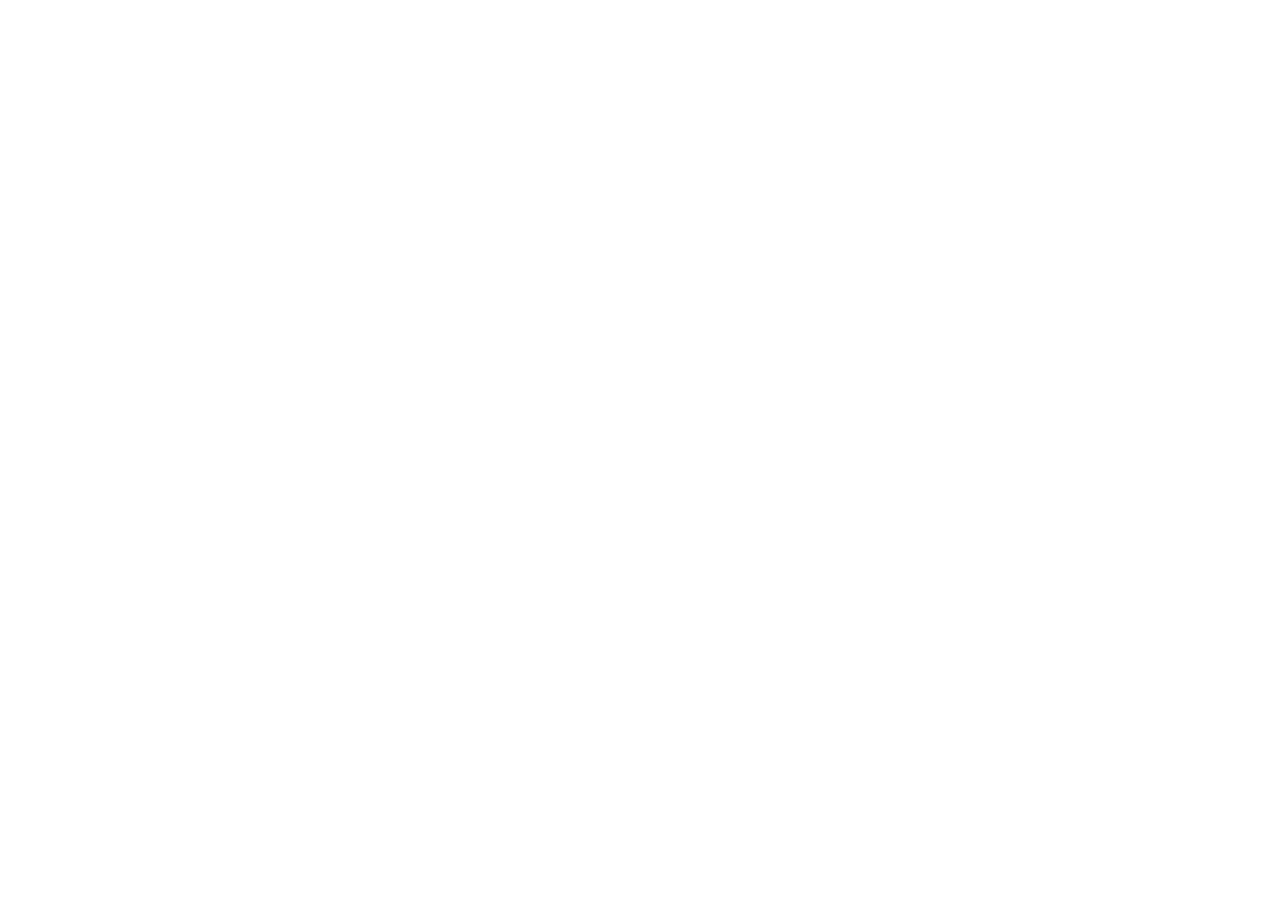
==== index.html @ e99e7012 "Initial commit via Netlify [skip ci]" ====
<!doctype html>
<html lang="en">
  <head>
    <meta charset="UTF-8" />
    <meta name="viewport" content="width=device-width, initial-scale=1.0" />
    <title>Mobile Prototype Boilerplate</title>
    <script type="module" crossorigin src="/assets/index-BTfVmgkx.js"></script>
    <link rel="stylesheet" crossorigin href="/assets/index-g8vMLizd.css">
  </head>
  <body>
    <div id="root"></div>
  </body>
</html>
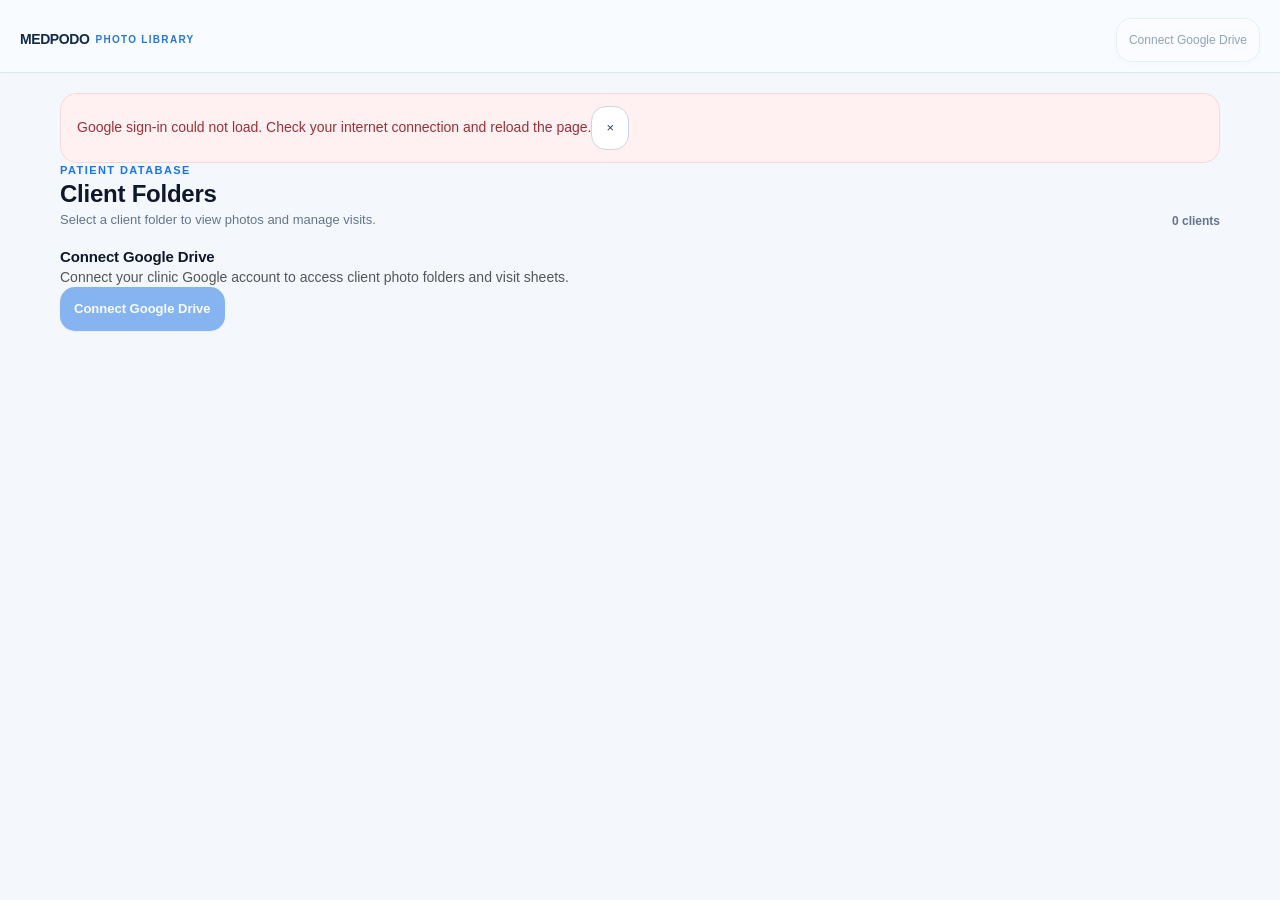
==== commit 19937dd8: "Add top navigation tabs, date range photo search with memory return, and 99% photo matcher" ====
--- a/index.html
+++ b/index.html
@@ -3,9 +3,10 @@
   <head>
     <meta charset="UTF-8" />
     <meta name="viewport" content="width=device-width, initial-scale=1.0" />
-    <title>Mobile Prototype Boilerplate</title>
+    <title>MedPodo · Client Photo Library</title>
     <script type="module" crossorigin src="/assets/index-BTfVmgkx.js"></script>
     <link rel="stylesheet" crossorigin href="/assets/index-g8vMLizd.css">
+    <link rel="stylesheet" crossorigin href="/assets/features.css">
   </head>
   <body>
     <div id="root"></div>
--- a/assets/index-g8vMLizd.css
+++ b/assets/index-g8vMLizd.css
@@ -0,0 +1 @@
+@import "https://fonts.googleapis.com/css2?family=DM+Sans:wght@400;500;600;700&family=Manrope:wght@500;600;700;800&display=swap";@font-face{font-family:Roboto;font-style:normal;font-display:swap;font-weight:500;src:url(/assets/roboto-latin-500-normal-7RbcRiD8.woff2)format("woff2"),url(/assets/roboto-latin-500-normal-DQZyH_nt.woff)format("woff")}html:has(.clinic){background:#f8fafc;height:auto;min-height:100%;overflow:visible}body:has(.clinic){background:#f8fafc;height:auto;min-height:100%;overflow:visible}#root:has(.clinic){background:#f8fafc;height:auto;min-height:100%;overflow:visible}.clinic{color:#0f172a;-webkit-font-smoothing:antialiased;-moz-osx-font-smoothing:grayscale;min-height:100dvh;font:14px/1.4 -apple-system,BlinkMacSystemFont,Segoe UI,Roboto,Helvetica Neue,Arial,sans-serif}.clinic h1,.clinic h2,.clinic h3,.clinic h4{color:#0f172a;letter-spacing:-.01em;font-family:inherit}.clinic button{color:#334155;cursor:pointer;box-sizing:border-box;background:#fff;border:1px solid #cbd5e1;border-radius:6px;justify-content:center;align-items:center;gap:6px;min-height:32px;padding:6px 14px;font-family:inherit;font-size:13px;font-weight:500;transition:all .15s;display:inline-flex}.clinic button:hover:not(:disabled){color:#0f172a;background:#f1f5f9;border-color:#94a3b8}.clinic button:active:not(:disabled){transform:translateY(1px)}.clinic button:disabled{opacity:.5;cursor:default}.clinic .mac-btn.ghost,.clinic button.ghost{color:#334155;background:#fff;border:1px solid #cbd5e1}.clinic .mac-btn.ghost:hover:not(:disabled),.clinic button.ghost:hover:not(:disabled){color:#0f172a;background:#f8fafc;border-color:#94a3b8}.clinic .primary,.clinic .mac-btn.primary{color:#fff;background:#1a73e8;border:none;font-weight:600;box-shadow:0 1px 2px #00000014}.clinic .primary:hover:not(:disabled),.clinic .mac-btn.primary:hover:not(:disabled){background:#1557b0}.clinic .danger,.clinic .mac-btn.danger{color:#dc2626;background:#fef2f2;border:1px solid #fecaca}.clinic .danger:hover:not(:disabled){color:#b91c1c;background:#fee2e2;border-color:#fca5a5}.clinic-header{z-index:100;background:#fff;border-bottom:1px solid #e2e8f0;justify-content:space-between;align-items:center;gap:16px;padding:10px 20px;display:flex;position:sticky;top:0;box-shadow:0 1px 3px #00000005}.clinic-brand{color:#0f172a;align-items:center;gap:6px;font-size:14px;font-weight:700;text-decoration:none;display:flex}.clinic-brand small{color:#1a73e8;letter-spacing:.05em;text-transform:uppercase;font-size:10px;font-weight:700}.connection{align-items:center;gap:10px;display:flex}.connected{color:#16a34a;font-size:12px;font-weight:600}.clinic main{max-width:1200px;margin:0 auto;padding:20px 20px 80px}@media (width<=640px){.clinic main{padding:14px 12px 60px}}.page-heading{justify-content:space-between;align-items:flex-end;margin-bottom:16px;display:flex}.page-heading h1{color:#0f172a;margin:0 0 4px;font-size:24px;font-weight:700}.page-heading p{color:#64748b;margin:0;font-size:13px}.page-heading .eyebrow{color:#1a73e8;letter-spacing:.06em;text-transform:uppercase;margin-bottom:2px;font-size:11px;font-weight:700}.photo-activity-page{padding:4px 0 36px}.photo-activity-page>.back-btn{margin:4px 0 20px}.photo-activity-heading{justify-content:space-between;align-items:flex-end;gap:20px;margin:12px 0 22px;display:flex}.photo-activity-heading h1{color:#10264d;letter-spacing:-.04em;margin:0 0 6px;font-size:clamp(27px,4vw,36px)}.photo-activity-heading p:not(.eyebrow){color:#64748b;margin:0}.photo-activity-heading .eyebrow{margin:0 0 7px}.activity-total{color:#315987;background:#ffffffa8;border:1px solid #dce7f5;border-radius:999px;flex:none;padding:9px 13px;font-size:13px;font-weight:700}.activity-date-filter{background:#ffffffc9;border:1px solid #dce6f3;border-radius:18px;align-items:flex-end;gap:12px;margin-bottom:24px;padding:16px;display:flex;box-shadow:0 8px 28px #173b6810}.activity-date-filter label{color:#5c6e89;gap:6px;font-size:12px;font-weight:700;display:grid}.activity-date-filter input{color:#1e2f4b;min-width:180px;min-height:44px;font:inherit;background:#fff;border:1px solid #d1dceb;border-radius:11px;padding:0 12px;font-size:15px}.activity-date-filter button{min-height:44px}.activity-day{margin:22px 0 28px}.activity-day h2{color:#304565;align-items:center;gap:10px;margin:0 0 12px;font-size:16px;display:flex}.activity-day h2 small{color:#42638d;background:#e8f0fb;border-radius:999px;place-items:center;min-width:24px;height:24px;font-size:11px;display:grid}.activity-grid{grid-template-columns:repeat(auto-fill,minmax(180px,1fr));gap:14px;display:grid}.activity-photo{text-align:left;color:#243652;cursor:pointer;background:#fff;border:1px solid #dce6f3;border-radius:16px;padding:0;transition:transform .18s,box-shadow .18s;overflow:hidden;box-shadow:0 5px 20px #1839630a}.activity-photo:hover{transform:translateY(-2px);box-shadow:0 10px 26px #18396318}.activity-photo .drive-image{aspect-ratio:4/3;background:#eaf0f8;width:100%;display:block}.activity-photo .drive-image img{object-fit:cover;width:100%;height:100%}.activity-photo-info{gap:3px;padding:10px 12px 12px;display:grid}.activity-photo-info strong{text-overflow:ellipsis;white-space:nowrap;font-size:13px;overflow:hidden}.activity-photo-info span,.activity-photo-info small{text-overflow:ellipsis;white-space:nowrap;color:#647791;font-size:12px;overflow:hidden}.activity-empty{color:#667994;background:#ffffff72;border:1px dashed #cfdbeb;border-radius:16px;justify-content:center;align-items:center;gap:10px;min-height:120px;display:flex}@media (width<=640px){.photo-activity-heading{align-items:flex-start}.activity-total{padding:7px 10px;font-size:12px}.activity-date-filter{grid-template-columns:1fr 1fr;gap:10px;padding:12px;display:grid}.activity-date-filter label{min-width:0}.activity-date-filter input{width:100%;min-width:0;padding:0 8px;font-size:14px}.activity-date-filter button{grid-column:1/-1;width:100%}.activity-grid{grid-template-columns:repeat(2,minmax(0,1fr));gap:9px}.activity-photo{border-radius:13px}.activity-photo-info{padding:8px 9px 10px}}.count{color:#64748b;font-size:12px;font-weight:600}.mac-sidebar-list{background:#fff;border:1px solid #e2e8f0;border-radius:10px;padding:14px;box-shadow:0 1px 3px #00000008}.search-box-wrapper{margin-bottom:10px;position:relative}.search-box-wrapper .search-icon{color:#94a3b8;pointer-events:none;font-size:13px;position:absolute;top:50%;left:10px;transform:translateY(-50%)}.search-box-wrapper input{box-sizing:border-box;width:100%;color:#0f172a!important;background:#fff!important;border:1px solid #cbd5e1!important;border-radius:6px!important;margin:0!important;padding:8px 12px 8px 32px!important;font-size:13px!important}.search-box-wrapper input:focus{outline:none;box-shadow:0 0 0 3px #1a73e81f;border-color:#1a73e8!important}.result-count{color:#64748b;margin:0 0 6px 2px;font-size:11px;font-weight:600}.mac-rows-container{flex-direction:column;display:flex}.mac-list-row{color:#0f172a;text-align:left;background:0 0;border:none;border-bottom:1px solid #f1f5f9;border-radius:4px;align-items:center;gap:10px;width:100%;min-height:36px;padding:8px 10px;font-size:13px;display:flex}.mac-list-row:last-child{border-bottom:none}.mac-list-row:hover:not(:disabled){background:#f0f7ff}.mac-folder-icon{color:#1a73e8;flex-shrink:0}.client-name{flex:1;font-weight:600}.mac-chevron{color:#94a3b8;font-size:14px}.back-nav-bar{flex-wrap:wrap;justify-content:space-between;align-items:center;gap:12px;margin-bottom:14px;display:flex}.back-btn{color:#1e293b;cursor:pointer;background:#f1f5f9;border:1px solid #cbd5e1;border-radius:12px;align-items:center;gap:6px;padding:8px 14px;font-size:13px;font-weight:600;transition:all .15s;display:inline-flex}.back-btn:hover:not(:disabled){color:#0f172a;background:#e2e8f0;border-color:#94a3b8}.back-btn .back-icon{flex-shrink:0;width:16px;height:16px}.breadcrumbs{color:#64748b;flex-wrap:wrap;align-items:center;gap:4px;font-size:13px;display:flex}.breadcrumbs button{color:#1a73e8;cursor:pointer;background:0 0;border:none;min-height:auto;padding:2px 4px;font-weight:600}.breadcrumbs button:hover{text-decoration:underline}.client-info-header{flex-direction:column;align-items:flex-start;margin-bottom:12px;display:flex}.client-info-header .eyebrow{color:#1a73e8;letter-spacing:.06em;text-transform:uppercase;margin:0 0 4px;font-size:11px;font-weight:700}.client-title{color:#0f172a;word-break:break-word;margin:0 0 4px;font-size:24px;font-weight:700;line-height:1.25}.photo-count-subtitle{color:#64748b;margin:0;font-size:13px;font-weight:400}.action-toolbar{flex-wrap:wrap;align-items:center;gap:8px;margin-bottom:16px;display:flex}.mac-subnav{align-items:center;gap:10px;margin-bottom:20px;display:flex}.visits-trigger-btn{color:#1a73e8!important;background:#e8f0fe!important;border:1px solid #c2e7ff!important;font-weight:600!important}.visits-trigger-btn:hover:not(:disabled){background:#d2e3fc!important}.drive-link{color:#1a73e8;font-size:13px;font-weight:600;text-decoration:none}.drive-link:hover{text-decoration:underline}.mac-folder-pills{flex-wrap:wrap;gap:6px;margin-bottom:16px;display:flex}.mac-folder-chip{color:#334155;background:#fff;border:1px solid #cbd5e1;border-radius:16px;min-height:28px;padding:4px 12px;font-size:12px}.mac-folder-chip:hover:not(:disabled){color:#0f172a;background:#f1f5f9;border-color:#94a3b8}.mac-gallery-bar{border-bottom:1px solid #e2e8f0;justify-content:space-between;align-items:center;margin-top:16px;margin-bottom:14px;padding:10px 0;display:flex}.mac-gallery-bar h2{color:#0f172a;margin:0;font-size:16px;font-weight:700}.mac-gallery-bar small{color:#64748b;margin-left:6px;font-size:12px;font-weight:400}.mac-photo-actions{align-items:center!important;gap:8px!important;margin:0!important;display:flex!important;position:static!important}.mac-timeline-section h3{color:#475569;margin:16px 0 8px;font-size:13px;font-weight:700}.mac-apple-photos-grid{grid-template-columns:repeat(auto-fill,minmax(130px,1fr));gap:8px;display:grid}.mac-photo-card{aspect-ratio:1;background:#f1f5f9;border:1px solid #e2e8f0;border-radius:6px;padding:0;transition:transform .15s,box-shadow .15s;position:relative;overflow:hidden}.mac-photo-card:hover{transform:translateY(-2px);box-shadow:0 4px 10px #00000014}.mac-photo-card.selected{outline-offset:1px;outline:3px solid #1a73e8}.mac-floating-bar{z-index:200;color:#fff;background:#0f172a;border-radius:8px;align-items:center;gap:10px;padding:8px 16px;font-size:13px;display:flex;position:fixed;bottom:20px;left:50%;transform:translate(-50%);box-shadow:0 10px 25px #00000040}.mac-floating-bar select{color:#fff;background:#334155;border:none;border-radius:4px;padding:4px 10px;font-size:12px}.empty{text-align:center;color:#64748b;background:#fff;border:1px dashed #cbd5e1;border-radius:8px;padding:30px 16px}.empty h3{margin:0 0 4px;font-size:15px}.empty p{margin:0;font-size:13px}@media (width<=640px){.mac-apple-photos-grid{grid-template-columns:repeat(3,1fr);gap:6px}.mac-photo-card{touch-action:manipulation;-webkit-tap-highlight-color:transparent}.mac-floating-bar{box-sizing:border-box;justify-content:space-between;width:92%;bottom:16px}}.client-info-header{margin-bottom:16px}.client-header-top{justify-content:space-between;align-items:flex-start;gap:16px;width:100%;display:flex}.refresh-icon-btn{color:#334155;cursor:pointer;background:#fff;border:1px solid #cbd5e1;border-radius:12px;flex-shrink:0;align-items:center;gap:6px;padding:8px 14px;font-size:13px;font-weight:500;transition:all .15s;display:inline-flex}.refresh-icon-btn:hover:not(:disabled){color:#0f172a;background:#f1f5f9;border-color:#94a3b8}.client-card-hero{cursor:pointer;text-align:left;color:#0f172a;background:#fff;border:1px solid #cbd5e1;border-radius:16px;justify-content:space-between;align-items:center;width:100%;margin-bottom:20px;padding:16px 20px;transition:all .2s;display:flex;box-shadow:0 1px 3px #0000000a}.client-card-hero:hover:not(:disabled){background:#f8fafc;border-color:#94a3b8;transform:translateY(-1px);box-shadow:0 4px 10px #0000000f}.client-card-hero .card-left{align-items:center;gap:14px;display:flex}.client-card-hero .card-icon{color:#1d4ed8;background:#eff6ff;border-radius:12px;flex-shrink:0;justify-content:center;align-items:center;width:44px;height:44px;font-size:22px;display:flex}.client-card-hero .card-info strong{color:#0f172a;font-size:16px;font-weight:600;display:block}.client-card-hero .card-info span{color:#64748b;margin-top:2px;font-size:13px;display:block}.client-card-hero .card-chevron{color:#94a3b8;font-size:22px;font-weight:400}.folders-section-title{letter-spacing:.05em;color:#64748b;text-transform:uppercase;margin:0 0 10px 2px;font-size:12px;font-weight:700}.folders-grid{grid-template-columns:repeat(auto-fit,minmax(180px,1fr));gap:14px;margin-bottom:20px;display:grid}.folder-card{cursor:pointer;text-align:left;color:#0f172a;background:#fff;border:1px solid #cbd5e1;border-radius:14px;justify-content:space-between;align-items:center;min-height:56px;padding:16px 18px;transition:all .2s;display:flex;box-shadow:0 1px 3px #00000008}.folder-card:hover:not(:disabled){background:#f8fafc;border-color:#94a3b8;transform:translateY(-1px);box-shadow:0 4px 8px #0000000d}.folder-card .folder-card-content{align-items:center;gap:12px;display:flex}.folder-card .folder-icon{font-size:22px;line-height:1}.folder-card strong{color:#0f172a;font-size:15px;font-weight:600}.folder-card .chip-arrow{color:#94a3b8;font-size:20px}.folder-card-add{background:#f8fafc;border-style:dashed}.folder-card-add:hover:not(:disabled){background:#f1f5f9;border-color:#2563eb}.drive-link-wrapper{text-align:left;margin:14px 0 20px 2px}.drive-link-secondary{color:#64748b;background:#f8fafc;border:1px solid #e2e8f0;border-radius:8px;align-items:center;gap:6px;padding:6px 12px;font-size:13px;font-weight:500;text-decoration:none;transition:all .15s;display:inline-flex}.drive-link-secondary:hover{color:#1e293b;background:#e2e8f0}.subfolder-toolbar{align-items:center;gap:10px;margin-bottom:20px;display:flex}.mac-btn.secondary-blue{color:#1d4ed8;background:#eff6ff;border:1px solid #bfdbfe}.mac-btn.secondary-blue:hover:not(:disabled){background:#dbeafe;border-color:#93c5fd}.offline-badge{color:#92400e;background:#fef3c7;border:1px solid #fde68a;border-radius:12px;align-items:center;gap:6px;padding:4px 10px;font-size:12px;font-weight:600;display:inline-flex}.offline-banner{color:#78350f;background:#fffbeb;border:1px solid #fcd34d;border-radius:10px;margin-bottom:10px;padding:10px 14px;font-size:13px}.offline-banner strong{color:#92400e;margin-bottom:2px;font-size:14px;display:block}.offline-banner p{margin:0;line-height:1.4}.clinic button,.clinic-viewer button,.clinic-dialog button,.compare-modal button{touch-action:manipulation;-webkit-tap-highlight-color:transparent}.clinic .photo{min-width:0;padding:0;display:block}.clinic .photo img,.clinic .photo .photo-error,.clinic .photo .photo-placeholder{object-fit:cover;width:100%;height:100%;display:block}.clinic .check{color:#fff;background:#1675e8;border:2px solid #fff;border-radius:50%;place-items:center;width:26px;height:26px;display:grid;position:absolute;top:8px;right:8px}.photo-error,.photo-placeholder{text-align:center;color:#53647b;background:#e9eef5;place-content:center;font:13px/1.4 system-ui;display:grid}.clinic-viewer{z-index:1000;color:#fff;height:100dvh;padding-top:env(safe-area-inset-top);background:#080e18;flex-direction:column;font:16px/1.4 system-ui;display:flex;position:fixed;inset:0}.clinic-viewer *,.dialog-shade *{box-sizing:border-box}.clinic-viewer header,.clinic-viewer footer{background:#142031;flex-shrink:0;justify-content:space-between;align-items:center;gap:10px;padding:12px 16px;display:flex}.clinic-viewer footer{padding-bottom:max(12px,env(safe-area-inset-bottom))}.clinic-viewer button{color:#fff;cursor:pointer;background:#25354a;border:1px solid #40516a;border-radius:12px;min-width:44px;min-height:44px;padding:10px 14px;font:600 16px system-ui}.clinic-viewer button:disabled{opacity:.4}.viewer-image{touch-action:pan-y pinch-zoom;flex:1;justify-content:center;align-items:center;min-height:0;display:flex;overflow:auto}.viewer-image img{object-fit:contain;width:100%;height:100%;display:block}.viewer-image.zoom{display:block}.viewer-image.zoom img{width:200%;max-width:none;height:200%}.clinic-viewer .viewer-prev,.clinic-viewer .viewer-next{background:#142031bb;padding:0;font-size:28px;position:absolute;top:45%}.viewer-prev{left:8px}.viewer-next{right:8px}.clinic-viewer footer>div{flex:1;min-width:0}.clinic-viewer footer strong{text-overflow:ellipsis;white-space:nowrap;display:block;overflow:hidden}.clinic-viewer footer small{color:#b2c1d5;font-size:12px;display:block}.dialog-shade{z-index:2000;height:100dvh;padding:max(16px,env(safe-area-inset-top)) 16px max(16px,env(safe-area-inset-bottom));background:#071326aa;justify-content:center;align-items:center;font:16px/1.5 system-ui;display:flex;position:fixed;inset:0;overflow:auto}.clinic-dialog{overscroll-behavior:contain;color:#172f51;background:#fff;border-radius:20px;width:min(440px,100%);max-height:100%;padding:26px;position:relative;overflow:auto;box-shadow:0 20px 70px #0004}.clinic-dialog h2{margin:0 40px 18px 0;font:650 22px/1.25 system-ui}.clinic-dialog p{margin:12px 0 22px}.clinic-dialog button{cursor:pointer;color:#1555a0;touch-action:manipulation;background:#edf3fc;border:1px solid #cbd5e1;border-radius:10px;min-height:44px;padding:10px 16px;font:600 16px system-ui}.clinic-dialog .close-dialog{min-width:44px;padding:8px;position:absolute;top:12px;right:12px}.clinic-dialog .danger,.clinic-viewer .danger{color:#b52c3b;background:#fff0f0;border:1px solid #f2c7cd}.clinic-dialog input{border:1px solid #cbd5e1;border-radius:10px;width:100%;margin:8px 0 20px;padding:12px;font:16px system-ui}@media (width<=700px){.clinic button,.clinic .breadcrumbs button{min-height:44px}.clinic input,.clinic select,.search-box-wrapper input{font-size:16px!important}.clinic-header,.connection,.mac-gallery-bar,.mac-photo-actions{flex-wrap:wrap}.client-name{overflow-wrap:anywhere;min-width:0}.clinic main{padding-bottom:220px}.mac-floating-bar{max-width:calc(100% - 24px);bottom:max(12px,env(safe-area-inset-bottom));flex-wrap:wrap}.mac-floating-bar strong{width:100%}.mac-floating-bar select{flex:1;min-width:0;max-width:100%;min-height:44px}.clinic-viewer footer{flex-wrap:wrap}.clinic-viewer footer>div{flex-basis:100%}.clinic-viewer footer button{flex:1}.dialog-shade{align-items:flex-end}.clinic-dialog{padding-bottom:max(24px,env(safe-area-inset-bottom))}}@media (hover:none){.clinic .mac-photo-card:hover{box-shadow:none;transform:none}}@media (prefers-reduced-motion:reduce){.clinic button,.mac-photo-card{transition:none}}.drive-image{width:100%;height:100%;display:block;overflow:hidden}.drive-image>img{object-fit:contain;width:100%;height:100%;display:block}.capture-camera{z-index:2100;color:#fff;background:#080e18;flex-direction:column;height:100dvh;font:16px/1.4 system-ui;display:flex;position:fixed;inset:0}.capture-camera header,.capture-camera footer{padding:16px max(16px,env(safe-area-inset-right)) max(16px,env(safe-area-inset-bottom));text-align:center;flex-shrink:0}.capture-camera header{padding-top:max(16px,env(safe-area-inset-top));align-items:center;gap:16px;display:flex}.capture-camera header div{text-align:left;min-width:0}.capture-camera strong{text-overflow:ellipsis;white-space:nowrap;display:block;overflow:hidden}.capture-camera small{color:#c5d1e0;display:block}.capture-camera button{touch-action:manipulation;cursor:pointer;border:0;border-radius:12px;min-height:44px;padding:10px 16px;font:600 16px system-ui}.capture-camera button:disabled{opacity:.45}.capture-preview{flex:1;min-height:0;position:relative}.capture-preview video{object-fit:contain;width:100%;height:100%}.capture-preview p{background:#142031;padding:20px;position:absolute;inset:20px}.capture-camera .shutter{color:#fff;background:#1675e8;border:5px solid #fff;border-radius:50%;width:76px;height:76px;margin:8px auto;padding:0;font-size:40px;display:block}.upload-status{background:#edf5ff;border:1px solid #bdd4f3;border-radius:12px;margin-bottom:16px;padding:12px 16px}.upload-status p{margin:4px 0}.upload-status [role=alert]{overflow-wrap:anywhere;border-top:1px solid #bdd4f3;margin-top:10px;padding-top:10px}@media (height<=450px){.capture-camera{flex-direction:row}.capture-camera header{z-index:1;max-width:60%;position:absolute;top:0;left:0}.capture-camera footer{width:220px;overflow:auto}}.capture-camera p{color:#e7efff}.focus-reticle{pointer-events:none;z-index:10;border:2px solid #ffe600;border-radius:6px;justify-content:flex-end;align-items:center;width:64px;height:64px;animation:.25s cubic-bezier(.175,.885,.32,1.275) forwards apple-focus-pulse;display:flex;position:absolute;transform:translate(-50%,-50%)scale(1.2);box-shadow:0 0 12px #ffe60080}.focus-sun-icon{color:#ffe600;margin-right:-24px;font-size:16px;animation:.3s ease-out sun-fade-in}@keyframes apple-focus-pulse{0%{opacity:.6;transform:translate(-50%,-50%)scale(1.4)}to{opacity:1;transform:translate(-50%,-50%)scale(1)}}@keyframes sun-fade-in{0%{opacity:0;transform:scale(.5)}to{opacity:1;transform:scale(1)}}.shutter-flash{z-index:20;opacity:.85;pointer-events:none;background:#fff;animation:.15s ease-out forwards flash-fade;position:absolute;inset:0}@keyframes flash-fade{0%{opacity:.85}to{opacity:0}}.zoom-controls{justify-content:center;gap:10px;margin-bottom:8px;display:flex}.zoom-controls button{color:#fff;cursor:pointer;background:#142031b3;border:1px solid #fff3;border-radius:50%;min-width:38px;height:38px;padding:0 10px;font:600 13px system-ui}.zoom-controls button.active{background:#1675e8;border-color:#539bf5}.torch-btn{color:#fff;background:#ffffff26;border:1px solid #ffffff4d;margin-left:auto}.torch-btn.active{color:#080e18;background:#ffe600;border-color:#ffe600}.camera-error-overlay{text-align:center;z-index:15;background:#142031ef;border-radius:16px;flex-direction:column;justify-content:center;align-items:center;gap:16px;padding:24px;display:flex;position:absolute;inset:20px}.camera-fallback-btn{color:#fff!important;background:#1675e8!important}.visits-shade{z-index:1200;-webkit-backdrop-filter:blur(8px);color:#0f172a;background:#0f172a66;justify-content:flex-end;font:14px/1.5 -apple-system,BlinkMacSystemFont,SF Pro Text,Helvetica Neue,Arial,sans-serif;display:flex;position:fixed;inset:0}.visits-panel{color:#0f172a;background:#f8fafc;border-left:1px solid #e2e8f0;outline:none;flex-direction:column;width:min(640px,95vw);height:100dvh;animation:.22s cubic-bezier(.16,1,.3,1) mac-inspector-slide;display:flex;overflow:hidden;box-shadow:-10px 0 40px #00000026}@keyframes mac-inspector-slide{0%{opacity:0;transform:translate(40px)}to{opacity:1;transform:translate(0)}}.visits-panel header{background:#fff;border-bottom:1px solid #e2e8f0;justify-content:space-between;align-items:center;padding:16px 24px;display:flex}.visits-panel header small{color:#64748b;letter-spacing:.05em;text-transform:uppercase;font-size:11px;font-weight:700;display:block}.visits-panel header h2{color:#0f172a;margin:2px 0 0;font-size:18px;font-weight:700}.visits-panel header button{color:#334155;cursor:pointer;background:#f1f5f9;border:1px solid #cbd5e1;border-radius:8px;padding:6px 16px;font-size:13px;font-weight:600;transition:all .15s}.visits-panel header button:hover{color:#0f172a;background:#e2e8f0}.visits-body{overscroll-behavior:contain;flex:1;padding:24px;overflow-y:auto}.visits-body h3{color:#0f172a;margin:0 0 16px;font-size:20px;font-weight:700}.visits-toolbar{justify-content:space-between;align-items:center;margin-bottom:16px;display:flex}.visits-toolbar p{color:#64748b;margin:0;font-size:13px;font-weight:500}.visit-card{background:#fff;border:1px solid #e2e8f0;border-radius:12px;margin-bottom:16px;padding:20px;transition:border-color .15s,box-shadow .15s;box-shadow:0 2px 8px #0000000a}.visit-card:hover{border-color:#cbd5e1;box-shadow:0 4px 12px #0000000f}.visit-card-header{border-bottom:1px solid #f1f5f9;justify-content:space-between;align-items:center;margin-bottom:16px;padding-bottom:14px;display:flex}.visit-card-title{flex-wrap:wrap;align-items:center;gap:10px;display:flex}.visit-date{color:#0f172a;font-size:16px;font-weight:700}.visit-staff-badge{color:#1d4ed8;background:#eff6ff;border:1px solid #bfdbfe;border-radius:12px;padding:3px 10px;font-size:12px;font-weight:600}.visit-card-actions{gap:8px;display:flex}.btn-visit-edit{color:#334155;cursor:pointer;background:#fff;border:1px solid #cbd5e1;border-radius:6px;padding:6px 12px;font-size:13px;font-weight:600;transition:all .15s}.btn-visit-edit:hover{color:#0f172a;background:#f8fafc;border-color:#94a3b8}.btn-visit-delete{color:#dc2626;cursor:pointer;background:#fef2f2;border:1px solid #fecaca;border-radius:6px;padding:6px 12px;font-size:13px;font-weight:600;transition:all .15s}.btn-visit-delete:hover{color:#b91c1c;background:#fee2e2;border-color:#fca5a5}.visit-details-list{flex-direction:column;gap:14px;display:flex}.visit-field-group{margin:0}.visit-field-group.hr-highlight{background:#f0fdf4;border-left:4px solid #22c55e;border-radius:0 8px 8px 0;margin:4px 0;padding:10px 14px}.visit-field-label{color:#64748b;text-transform:uppercase;letter-spacing:.05em;align-items:center;gap:6px;margin-bottom:4px;font-size:11px;font-weight:700;display:flex}.visit-field-value{color:#1e293b;white-space:pre-wrap;word-break:break-word;margin:0;font-size:14px;line-height:1.55}.visit-edit-form{background:#fff;border:1px solid #cbd5e1;border-radius:10px;padding:20px;box-shadow:0 2px 8px #0000000a;flex-direction:column!important;gap:16px!important;display:flex!important}.visit-edit-form .form-header h4{color:#0f172a;margin:0 0 2px;font-size:16px;font-weight:700}.visit-edit-form .form-header p{color:#64748b;margin:0;font-size:12px}.visit-fields-row{grid-template-columns:repeat(auto-fit,minmax(220px,1fr));gap:12px;width:100%;display:grid}.form-group{box-sizing:border-box;flex-direction:column!important;gap:6px!important;width:100%!important;min-width:0!important;display:flex!important}@media (width<=520px){.visit-fields-row{grid-template-columns:1fr}}.field-title{color:#334155;font-size:12px;font-weight:700;display:block}.form-group input,.form-group textarea,.form-group select{color:#0f172a;box-sizing:border-box;background:#fff;border:1px solid #cbd5e1;border-radius:6px;padding:8px 12px;font-family:inherit;font-size:14px;display:block;width:100%!important}.form-group input:focus,.form-group textarea:focus{border-color:#1a73e8;outline:none;box-shadow:0 0 0 3px #1a73e81f}.form-actions{justify-content:flex-end;gap:10px;margin-top:8px;display:flex}.form-actions .btn-primary,.draft-preview .btn-primary{color:#fff;cursor:pointer;background:#1a73e8;border:none;border-radius:6px;padding:8px 18px;font-weight:600}.form-actions .btn-secondary,.draft-preview .btn-secondary{color:#334155;cursor:pointer;background:#fff;border:1px solid #cbd5e1;border-radius:6px;padding:8px 16px;font-weight:500}.visits-warning{background:#fffbeeb;color:#92400e;border:1px solid #fde68a;border-radius:8px;margin-bottom:16px;padding:12px 16px;font-size:13px}.mac-link{color:#2563eb;margin-bottom:16px;font-size:13px;font-weight:500;text-decoration:none;display:inline-block}.mac-link:hover{text-decoration:underline}.compare-shade{z-index:1300;-webkit-backdrop-filter:blur(16px);background:#0006;justify-content:center;align-items:center;padding:20px;font-family:-apple-system,BlinkMacSystemFont,SF Pro Display,SF Pro Text,sans-serif;animation:.22s cubic-bezier(.16,1,.3,1) compareFadeIn;display:flex;position:fixed;inset:0}@keyframes compareFadeIn{0%{opacity:0;transform:scale(.97)}to{opacity:1;transform:scale(1)}}.compare-modal{-webkit-backdrop-filter:blur(30px);color:#1c1c1e;background:#fffffff0;border-radius:24px;outline:none;flex-direction:column;width:100%;max-width:1100px;height:90vh;max-height:850px;display:flex;overflow:hidden;box-shadow:0 30px 70px -15px #00000040,0 0 0 1px #fffc}.compare-header{-webkit-backdrop-filter:blur(20px);background:#ffffffd1;border-bottom:1px solid #3c3c431f;justify-content:space-between;align-items:center;padding:18px 24px;display:flex}.compare-header h3{letter-spacing:-.03em;color:#000;align-items:center;gap:8px;margin:0;font-size:1.25rem;font-weight:800;display:flex}.compare-close{color:#007aff;cursor:pointer;background:#7878801f;border:none;border-radius:9999px;padding:8px 18px;font-size:.9rem;font-weight:700;transition:transform .15s,background .15s}.compare-close:active{transform:scale(.96)}.compare-close:hover{background:#007aff26}.compare-body{background:#f2f2f7;flex:1;justify-content:center;align-items:center;padding:20px;display:flex;position:relative;overflow:hidden}.compare-side-by-side{grid-template-columns:1fr 1fr;gap:16px;width:100%;height:100%;display:grid}.compare-pane{background:#fff;border:1px solid #0000000f;border-radius:18px;flex-direction:column;justify-content:center;align-items:center;display:flex;position:relative;overflow:hidden;box-shadow:0 4px 20px #0000000a}.compare-pane img{object-fit:contain;border-radius:12px;max-width:100%;max-height:100%}.compare-badge{-webkit-backdrop-filter:blur(12px);letter-spacing:.03em;color:#007aff;z-index:5;background:#ffffffeb;border:1px solid #007aff40;border-radius:9999px;padding:5px 12px;font-size:.78rem;font-weight:800;position:absolute;top:14px;left:14px;box-shadow:0 2px 8px #0000000f}.compare-badge.after{color:#ff3b30;border-color:#ff3b3040}.compare-selectors{-webkit-backdrop-filter:blur(20px);background:#ffffffd9;border-bottom:1px solid #3c3c431f;justify-content:space-between;align-items:center;gap:12px;padding:12px 24px;display:flex}.photo-info-badge{color:#1c1c1e;background:#76768014;border:1px solid #00000014;border-radius:9999px;flex:1;align-items:center;gap:8px;padding:8px 18px;font-size:.88rem;transition:all .15s;display:flex}.photo-info-badge.before{background:#007aff0f;border-color:#007aff40}.photo-info-badge.after{background:#ff3b300f;border-color:#ff3b3040}.photo-info-badge strong{font-weight:700}.photo-info-badge.active-slot{box-shadow:0 0 0 2.5px #007aff}.photo-info-badge.after.active-slot{box-shadow:0 0 0 2.5px #ff3b30}.dot{white-space:nowrap;font-weight:800}.before-dot{color:#007aff}.after-dot{color:#ff3b30}.swap-btn{color:#1c1c1e;cursor:pointer;white-space:nowrap;background:#7878801f;border:none;border-radius:9999px;padding:8px 16px;font-size:.82rem;font-weight:700;transition:all .15s}.swap-btn:hover{color:#007aff;background:#007aff1f}.swap-btn:active{transform:scale(.96)}.compare-rail{-webkit-backdrop-filter:blur(20px);background:#ffffffe6;border-top:1px solid #3c3c431f;flex-direction:column;gap:12px;padding:14px 20px;display:flex}.compare-rail-header{white-space:nowrap;align-items:center;gap:12px;display:flex}.compare-rail-title{color:#8e8e93;white-space:nowrap;font-size:.85rem;font-weight:700}.slot-toggle-group{background:#7676801f;border-radius:9999px;align-items:center;gap:2px;padding:3px;display:flex}.slot-toggle-btn{cursor:pointer;color:#8e8e93;background:0 0;border:none;border-radius:9999px;padding:5px 14px;font-size:.8rem;font-weight:700;transition:all .15s}.slot-toggle-btn.before.active{color:#fff;background:#007aff;box-shadow:0 2px 6px #007aff4d}.slot-toggle-btn.after.active{color:#fff;background:#ff3b30;box-shadow:0 2px 6px #ff3b304d}.photos-count{color:#8e8e93;font-size:.78rem;font-weight:600}.compare-cards{align-items:center;gap:12px;padding-bottom:4px;display:flex;overflow-x:auto}.compare-card{cursor:pointer;background:#fff;border:2px solid #00000014;border-radius:14px;flex-direction:column;flex-shrink:0;align-items:center;width:90px;padding:6px;transition:transform .15s,border-color .15s,box-shadow .15s;display:flex;position:relative}.compare-card:hover{border-color:#007aff66;transform:translateY(-2px)}.compare-card img,.compare-card .photo-loading,.compare-card .photo-error{object-fit:cover;border-radius:10px;width:78px;height:78px}.card-date{color:#1c1c1e;text-align:center;white-space:nowrap;text-overflow:ellipsis;width:100%;margin-top:5px;font-size:.72rem;font-weight:700;overflow:hidden}.card-tag{letter-spacing:.04em;border-radius:9999px;padding:2px 6px;font-size:.62rem;font-weight:800;position:absolute;top:8px;right:8px;box-shadow:0 2px 6px #00000026}.card-tag.before{color:#fff;background:#007aff}.card-tag.after{color:#fff;background:#ff3b30}.compare-card.selected-1{background:#007aff0f;border-color:#007aff;box-shadow:0 0 0 3px #007aff40}.compare-card.selected-2{background:#ff3b300f;border-color:#ff3b30;box-shadow:0 0 0 3px #ff3b3040}.clinic{--glass:#f9fcffe0;--glass-edge:#ffffffeb;--ink:#16304f;--blue:#0969e8;color:var(--ink);background:#f4f8fc;font-family:-apple-system,BlinkMacSystemFont,Segoe UI,sans-serif}.clinic .clinic-header{background:var(--glass);padding-top:max(18px,env(safe-area-inset-top));border-bottom:1px solid #dce8f4}.clinic .clinic-brand{color:#142b48;letter-spacing:-.03em}.clinic .clinic-brand small{color:#2878cb;letter-spacing:.13em}.clinic button:not(.photo):not(.client-row),.clinic select{border-radius:15px;min-height:44px;transition:background .18s,box-shadow .18s,transform .18s}.clinic .mac-btn.ghost{color:#275077;background:#ffffffd1;border:1px solid #d7e3ef;box-shadow:inset 0 1px #fff,0 2px 4px #19477805}.clinic .mac-btn.primary{color:#fff;background:linear-gradient(160deg,#258cff,#0969e8);border:1px solid #1874e7;box-shadow:inset 0 1px #fff4,0 4px 12px #1172e826}.clinic button:not(.photo):active:not(:disabled),.capture-camera button:active:not(:disabled){transform:scale(.97)}.clinic .connection{gap:8px}.clinic .connected{color:#26764e;font-size:12px}.clinic .connection button{padding:8px 12px;font-size:12px}.clinic .client-title{letter-spacing:-.045em}.clinic .eyebrow{letter-spacing:.13em;font-size:11px}.clinic .breadcrumbs{line-height:1.6}.clinic .gallery-toolbar h2{align-items:baseline;gap:8px;display:flex}.clinic .gallery-toolbar h2 small{margin:0}.clinic .upload-status,.clinic .message{color:#275077;background:#edf6ff;border:1px solid #d7e7f6;border-radius:17px;padding:12px 16px}.clinic .message.error{color:#9b303a;background:#fff1f2;border-color:#f5d6db}.clinic .photo{border-radius:13px}.clinic .check{color:#0000;background:#fffc;border:1.5px solid #fffe;box-shadow:0 1px 7px #09244728}.clinic .selected .check{color:#fff;background:#0875ef}.clinic .mac-photo-card.selected{outline-offset:2px;outline:2px solid #0875ef}.clinic .mac-floating-bar{box-sizing:border-box;border:1px solid var(--glass-edge);background:var(--glass);width:min(620px,100% - 24px);max-width:620px;color:var(--ink);bottom:max(16px,env(safe-area-inset-bottom));border-radius:27px;grid-template-columns:minmax(0,1fr) auto auto;gap:10px;padding:14px;display:grid;box-shadow:0 16px 50px #254c7626,0 2px 8px #244f7612,inset 0 1px #fff}.selection-summary{grid-column:1/-1;justify-content:space-between;align-items:center;gap:10px;padding:0 4px 2px;display:flex}.clinic .selection-summary strong{width:auto;font-size:14px;font-weight:650}.clinic .selection-summary button{color:#136ac7;background:0 0;border:0;min-height:32px;padding:4px 8px;font-size:13px}.clinic .selection-compare{grid-column:1/-1}.clinic .mac-floating-bar select{color:#214c77;background:#e9f1fa;border:1px solid #d4e2f1;border-radius:14px;width:100%;min-width:0;height:46px;padding:0 10px;font-size:16px}.clinic .mac-floating-bar .danger{color:#b13749;background:#fff1f2;border-color:#f2d2d7}.clinic .mac-floating-bar button{justify-content:center;align-items:center;gap:6px;font-size:14px;display:flex}.clinic button:disabled{opacity:.5}.clinic button:focus-visible,.capture-camera button:focus-visible{outline-offset:3px;outline:3px solid #71afff}.clinic-dialog{border:1px solid #fff;border-radius:28px;box-shadow:0 24px 80px #152a4833}.clinic-dialog button{border-radius:14px}.capture-camera{background:#091829;font-family:-apple-system,BlinkMacSystemFont,Segoe UI,sans-serif}.capture-camera header{margin:12px;margin-top:max(12px,env(safe-area-inset-top));background:#203952d1;border:1px solid #ffffff28;border-radius:25px;padding:12px;box-shadow:inset 0 1px #ffffff14}.capture-camera header strong{letter-spacing:-.025em;font-size:16px}.capture-camera header small{color:#c4d9ed;margin-top:3px;font-size:12px}.capture-camera button{color:#f4f9ff;background:#ffffff17;border:1px solid #ffffff30;border-radius:16px;justify-content:center;align-items:center;gap:7px;transition:transform .16s,background .16s;display:inline-flex}.capture-camera header button{color:#155fab;background:#ffffffeb;border-color:#fff}.capture-preview{background:#050b13;border:1px solid #ffffff12;border-radius:24px;margin:0 12px;overflow:hidden}.capture-camera footer{padding:14px 16px max(16px,env(safe-area-inset-bottom));background:#203952d1;border:1px solid #ffffff28;border-radius:28px;margin:12px;box-shadow:inset 0 1px #ffffff14}.capture-camera footer p{color:#deedfc;font-variant-numeric:tabular-nums;margin:0 0 10px;font-size:13px}.capture-camera footer small{color:#c4d9ed;margin:10px 0;font-size:11px;line-height:1.5}.capture-camera .shutter{background:linear-gradient(145deg,#5cb7ff,#1377ee);border:4px solid #fff;border-radius:50%;width:78px;height:78px;margin:0 auto;padding:0;display:flex;box-shadow:0 0 0 5px #ffffff16,0 6px 20px #037aff55}.capture-camera .shutter svg{width:28px;height:28px}.capture-camera .camera-fallback{color:#bdd9f5;background:0 0;border-color:#0000;min-height:36px;font-size:12px}.capture-preview p{background:#1a3550f5;border-radius:18px;height:fit-content;font-size:14px;line-height:1.6;inset:16px}@supports ((-webkit-backdrop-filter:blur(1px)) or (backdrop-filter:blur(1px))){.clinic .mac-floating-bar,.capture-camera header,.capture-camera footer{-webkit-backdrop-filter:blur(18px)saturate(135%)}}@media (width<=700px){.clinic .clinic-header{gap:12px}.clinic .action-toolbar{gap:8px}.clinic .action-toolbar button{flex:1;padding:10px}.clinic .mac-floating-bar{width:calc(100% - 24px)}.clinic .mac-floating-bar button{padding:10px}.clinic .selection-summary button{padding:4px 8px}.clinic .mac-photo-actions{gap:6px}.clinic .mac-photo-actions button{padding:8px 10px;font-size:12px}}@media (height<=450px){.capture-camera header{max-width:calc(100% - 264px)}.capture-camera footer{width:210px;margin-left:0}.capture-preview{margin:12px}.capture-camera .shutter{width:64px;height:64px}}@media (prefers-reduced-motion:no-preference){.clinic .mac-floating-bar{animation:.22s ease-out dock-appear}.clinic-dialog{animation:.2s ease-out sheet-appear}}@keyframes dock-appear{0%{opacity:0;translate:0 10px}to{opacity:1;translate:0}}@keyframes sheet-appear{0%{opacity:0;transform:translateY(10px)}to{opacity:1;transform:translateY(0)}}@media (prefers-reduced-motion:reduce){.clinic button,.capture-camera button{transition:none!important}}@media (prefers-reduced-transparency:reduce){.clinic .mac-floating-bar{-webkit-backdrop-filter:none;backdrop-filter:none;background:#f7fbff}.capture-camera header,.capture-camera footer{-webkit-backdrop-filter:none;backdrop-filter:none;background:#203952}}:root{color:#151515;font-synthesis:none;text-rendering:optimizelegibility;-webkit-font-smoothing:antialiased;background:#fff;font-family:Inter,ui-sans-serif,system-ui,-apple-system,BlinkMacSystemFont,Segoe UI,sans-serif}html,body,#root{width:100%;height:100%;margin:0}.mobile-carousel{overscroll-behavior:contain;scrollbar-width:none;-webkit-user-select:none;user-select:none;width:100%;min-width:0;max-width:100%;display:block;position:relative;overflow:auto}.mobile-carousel::-webkit-scrollbar{display:none}.mobile-carousel{touch-action:pan-y;overflow:auto hidden}.mobile-carousel[data-dragging=true]{cursor:none}.mobile-carousel-content{width:max-content;min-width:100%;transform:translateX(var(--mobile-carousel-overdrag));will-change:transform;display:flex}.mobile-carousel-scrollbar{z-index:4;opacity:0;pointer-events:none;transition:opacity .15s;position:absolute;inset:0}.mobile-carousel-scrollbar[data-visible=true]{opacity:1}.mobile-carousel-scrollbar-thumb{background:#00000059;border-radius:999px;height:3px;position:absolute;bottom:4px;right:4px}body{min-width:320px;overflow:hidden}button,input,textarea{font:inherit}button{cursor:pointer}.phone-stage{place-items:center;width:100%;height:100%;padding:24px;display:grid;position:relative}.device-menu-bar{z-index:100;border-radius:12px;padding:3px;position:absolute;top:18px;right:18px}.device-picker-trigger{color:#151515;background:0 0;border:0;border-radius:9px;align-items:center;gap:10px;height:34px;padding:0 10px 0 12px;font:600 14px/1 ui-sans-serif,system-ui,sans-serif;display:flex}.device-picker-trigger:hover,.device-picker-trigger[data-state=open]{background:#0000000e}.device-picker-trigger:focus-visible{outline-offset:2px;outline:2px solid #000000b8}.device-picker-menu{z-index:200;min-width:168px;transform-origin:var(--radix-dropdown-menu-content-transform-origin);background:#fffffffa;border-radius:12px;padding:3px;animation:.12s ease-out device-menu-in;box-shadow:0 0 1px #0000000f,0 0 0 1px #00000014,0 4px 4px #0000000d}.device-picker-item{color:#181818;-webkit-user-select:none;user-select:none;border-radius:8px;outline:none;justify-content:space-between;align-items:center;height:34px;padding:0 9px 0 10px;font:500 14px/1 ui-sans-serif,system-ui,sans-serif;display:flex}.device-picker-item[data-highlighted]{background:#f0f0f0}.device-picker-item[data-state=checked]{font-weight:600}.device-picker-check{color:#181818;place-items:center;display:grid}@keyframes device-menu-in{0%{opacity:0;transform:scale(.98)translateY(-2px)}to{opacity:1;transform:scale(1)translateY(0)}}.phone-scale-box{position:relative}.phone-device{transform-origin:0 0;-webkit-user-select:none;user-select:none;position:absolute;top:0;left:0}.phone-bezel{object-fit:contain;z-index:2;-webkit-user-drag:none;pointer-events:none;width:100%;height:100%;display:block;position:absolute;inset:0}.device-screen{cursor:none;z-index:1;-webkit-user-select:none;user-select:none;background:#fff;border-radius:42px;position:absolute;overflow:hidden;box-shadow:inset 0 0 0 1px #00000014}.device-camera{z-index:75;pointer-events:none;background:#050505;border-radius:50%;display:block;position:absolute;box-shadow:inset 0 0 0 1px #ffffff14}.device-screen,.device-screen *{cursor:none!important}.device-screen img,.keyboard-asset{-webkit-user-drag:none;-webkit-user-select:none;user-select:none}.device-screen input,.device-screen textarea,.device-screen select,.device-screen option,.device-screen [contenteditable=true]{-webkit-user-select:auto;user-select:auto}.device-screen:active,.device-screen:active *,.device-screen input,.device-screen textarea,.device-screen button,.device-screen a,.device-screen [role=button]{cursor:none!important}.device-screen[data-cursor-debug=true],.device-screen[data-cursor-debug=true] *{cursor:default!important}.device-screen :focus,.device-screen :focus-visible{box-shadow:none!important;outline:0!important}.flow-stack,.flow-scenes,.flow-screen,.mobile-app-viewport{position:absolute;inset:0}.mobile-app-viewport[data-platform=android][data-keyboard-visible=false]{bottom:var(--device-safe-area-bottom,48px)}.flow-stack{--flow-header-height:0px;--flow-header-content-height:0px;--flow-header-safe-area:0px;--flow-footer-height:0px;--keyboard-height:0px;touch-action:pan-y;background:0 0;overflow:hidden}.flow-fixed-header{z-index:12;height:var(--flow-header-height);padding-top:var(--flow-header-safe-area);box-sizing:border-box;-webkit-backdrop-filter:none;backdrop-filter:none;background:0 0;border-bottom:0;position:absolute;top:0;left:0;right:0}.flow-fixed-footer{z-index:12;right:0;bottom:var(--keyboard-height);height:var(--flow-footer-height);background:0 0;transition:bottom .26s cubic-bezier(.2,.8,.2,1);position:absolute;left:0}.flow-scenes{top:var(--flow-header-height);bottom:0;overflow:hidden}.flow-screen{will-change:transform;background:0 0;overflow:hidden}.mobile-page{--mobile-safe-area-height:var(--device-safe-area-bottom,34px);--keyboard-height:0px;position:absolute;inset:0}.mobile-page[data-keyboard-visible=true],.mobile-app-viewport[data-platform=android] .mobile-page{--mobile-safe-area-height:0px}.mobile-scroll{top:0;right:0;bottom:var(--keyboard-height);-webkit-overflow-scrolling:touch;overscroll-behavior:contain;scrollbar-width:none;touch-action:none;-webkit-user-select:none;user-select:none;transition:bottom .26s cubic-bezier(.2,.8,.2,1);position:absolute;left:0;overflow:hidden auto}.mobile-scroll::-webkit-scrollbar{display:none}.mobile-scroll[data-dragging=true]{cursor:none}.mobile-cursor{z-index:80;opacity:0;pointer-events:none;will-change:transform;background:radial-gradient(circle at 50% 44%,#ffffffb3 0 34%,#ffffff8a 58%,#eeeeee7a 100%);border:.5px solid #0000001f;border-radius:999px;width:48px;height:48px;transition:opacity 90ms,background 80ms,box-shadow 80ms;position:absolute;top:0;left:0;box-shadow:inset 0 1px 2px #fff9,inset 0 -5px 10px #0000000d,inset 0 0 0 1px #00000006}.mobile-cursor:before{content:"";pointer-events:none;background:linear-gradient(#ffffff61,#fff0);border-radius:999px;width:32px;height:17px;position:absolute;top:3px;left:50%;transform:translate(-50%)}.mobile-cursor:after{border-radius:inherit;content:"";pointer-events:none;position:absolute;inset:0;box-shadow:inset 1px 0 3px #ffffff47,inset -1px 0 3px #00000005}.mobile-cursor-hotspot{pointer-events:none;background:#ffffffd1;border:1px solid #007afff2;border-radius:999px;width:9px;height:9px;position:absolute;top:50%;left:50%;transform:translate(-50%,-50%);box-shadow:0 0 0 1px #ffffffbf,0 0 0 3px #007aff29}.mobile-cursor-hotspot:before,.mobile-cursor-hotspot:after{content:"";background:#007afff2;position:absolute;top:50%;left:50%;transform:translate(-50%,-50%)}.mobile-cursor-hotspot:before{width:17px;height:1px}.mobile-cursor-hotspot:after{width:1px;height:17px}.mobile-cursor[data-visible=true]{opacity:1}.mobile-cursor[data-active=true]{background:radial-gradient(circle at 50% 55%,#e8e8e894 0 30%,#f8f8f880 62%,#ffffffad 100%);box-shadow:inset 0 3px 7px #00000014,inset 0 -4px 8px #ffffff57,inset 0 0 0 1px #00000008}.mobile-cursor[data-active=true]:before{background:linear-gradient(#0000000e,#0000)}.mobile-cursor[data-active=true]:after{box-shadow:inset 0 5px 9px #0000000b,inset 0 -3px 7px #ffffff47}.mobile-scroll-content{will-change:transform;grid-template-columns:minmax(0,1fr);gap:0;min-width:0;padding:0;display:grid}.app-screen{background:#fff}.mobile-scrollbar{z-index:9;top:4px;right:5px;bottom:calc(var(--mobile-safe-area-height) + var(--keyboard-height) + 4px);opacity:0;pointer-events:none;width:4px;transition:bottom .26s cubic-bezier(.2,.8,.2,1),opacity .18s;position:absolute}.mobile-page[data-keyboard-dragging=true] .mobile-scroll,.mobile-page[data-keyboard-dragging=true] .mobile-scrollbar,.flow-stack[data-keyboard-dragging=true] .flow-fixed-footer{transition:none}.mobile-scrollbar[data-visible=true]{opacity:1}.mobile-scrollbar-thumb{background:#00000047;border-radius:999px;width:4px;min-height:36px;transition:background .12s;box-shadow:0 0 0 1px #ffffff2e}.status-bar{z-index:72;color:#050505;pointer-events:none;background:0 0;grid-template-columns:1fr auto;align-items:center;height:54px;padding:10px 34px 0 36px;font-family:-apple-system,BlinkMacSystemFont,SF Pro Text,Helvetica Neue,Arial,sans-serif;display:grid;position:absolute;top:0;left:0;right:0}.device-screen[data-device=pixel-10] .status-bar{align-items:start;height:auto;padding:32px 32px 0;font-family:Roboto,Arial,sans-serif}.status-time{text-align:center;letter-spacing:0;justify-self:start;min-width:58px;font-size:15px;font-weight:600;line-height:1}.status-indicators{justify-self:end;align-items:center;display:flex}.status-indicator-svg{display:block}.status-indicator-svg[data-platform=ios]{width:79px;height:13px}.status-indicator-svg[data-platform=android]{width:50px;height:14px}.device-screen[data-device=pixel-10] .status-time{font-weight:500;transform:translateY(2px)}.home-indicator-svg{z-index:70;width:100%;height:var(--device-safe-area-bottom,34px);pointer-events:none;display:block;position:absolute;bottom:0;left:0;right:0}.android-navigation-bar{z-index:70;width:428px;height:var(--device-safe-area-bottom,48px);pointer-events:none;-webkit-user-drag:none;display:block;position:absolute;bottom:-1px;left:-1px}h1{letter-spacing:0;font-size:26px;line-height:1.08}h2{font-size:15px}p{color:#555;font-size:14px;line-height:1.45}.field-label{color:#555;font-size:13px;font-weight:800}.mobile-field{gap:8px;display:grid}.mobile-field input{color:#151515;background:#fff;border:1px solid #0000001a;border-radius:8px;outline:0;width:100%;min-height:44px;padding:0 12px}.mobile-field input:focus{box-shadow:none;border-color:#00000029}.device-screen .mobile-field input:focus,.device-screen .mobile-field input:focus-visible{border-color:#0000001f;box-shadow:none!important;outline:0!important}.sheet-overlay{z-index:20;background:#00000057;position:absolute;inset:0}.bottom-sheet{z-index:21;touch-action:none;background:#fff;border-radius:22px 22px 0 0;flex-direction:column;min-height:260px;display:flex;position:absolute;left:0;right:0;overflow:hidden;box-shadow:0 -16px 48px #0003}.sheet-handle-zone{touch-action:none;place-items:center;height:30px;display:grid}.sheet-handle{background:#c9c9c4;border-radius:999px;width:42px;height:5px}.sheet-header{gap:4px;padding:0 18px 14px;display:grid}.sheet-title{margin:0;font-size:18px;font-weight:900}.sheet-description{color:#737373;margin:0;font-size:13px;line-height:1.35}.sheet-content{padding:0 18px 24px;overflow:auto}.keyboard-dock{z-index:30;height:339px;box-shadow:none;pointer-events:none;will-change:transform;background:#d8d9de;border-radius:32px 32px 0 0;padding:0;position:absolute;bottom:-1px;left:0;right:0;overflow:hidden}.keyboard-dock[data-platform=android]{background:#f3f2f6;border-radius:0;box-shadow:0 -1px 2px #00000014}.keyboard-dock[data-visible=true]{pointer-events:auto}.keyboard-asset{z-index:1;border-radius:inherit;object-fit:cover;object-position:center bottom;-webkit-user-drag:none;pointer-events:none;width:100%;height:100%;display:block;position:relative}.keyboard-dock[data-platform=android] .keyboard-asset{object-fit:fill;border-radius:0}:root{--ink:#10264f;--muted:#72829c;--line:#e4eaf2;--blue:#1972e8;--teal:#159d93}*{box-sizing:border-box}button,input{font:inherit}.medpodo{color:var(--ink);background:#fff;font-family:DM Sans,sans-serif}h1,h2,p{margin:0}h1,h2{letter-spacing:-.05em;font-family:Manrope,sans-serif}.clients{min-height:100%;padding:66px 22px calc(var(--mobile-safe-area-height) + 28px)}.top{justify-content:space-between;gap:8px;display:flex}.top small{color:var(--blue);letter-spacing:.17em;font:800 9px Manrope,sans-serif}.top h1{font-size:34px;line-height:1.1}.top p,.photo-header p{color:var(--muted);margin-top:5px;font-size:13px}.new,.open,.move,.camera,.sheet-primary{cursor:pointer;border:0;border-radius:13px;justify-content:center;align-items:center;gap:7px;font-weight:700;display:inline-flex}.new{background:var(--blue);color:#fff;height:43px;padding:0 12px;font-size:12px}.search{border:2px solid var(--blue);color:#526886;background:#f6f9fd;border-radius:15px;align-items:center;gap:10px;height:55px;margin-top:25px;padding:0 13px;display:flex}.search>svg{width:23px;height:23px}.search input{width:100%;min-width:0;color:var(--ink);background:0 0;border:0;outline:0;font-size:14px}.search button{color:#fff;background:#c8d3e3;border:0;border-radius:50%;place-items:center;width:20px;height:20px;display:grid}.list{margin-top:26px}.list>small{color:#73839c;letter-spacing:.08em;font:800 11px Manrope,sans-serif}.client{border:0;border-bottom:1px solid var(--line);text-align:left;width:100%;color:var(--ink);background:0 0;grid-template-columns:43px minmax(0,1fr) auto 18px;align-items:center;gap:11px;padding:15px 5px;display:grid}.client.selected{background:linear-gradient(90deg,#e8f4ff,#f9fcff);border-color:#0000;border-radius:13px;margin:3px 0;padding-left:10px;padding-right:10px}.avatar{background:var(--blue);color:#fff;border-radius:50%;place-items:center;width:41px;height:41px;font:800 14px Manrope,sans-serif;display:grid}.avatar.teal{color:#087a74;background:#e1f3f1}.details,.visit,.last{gap:3px;display:grid}.details b,.visit b{font-size:14px}.details em,.visit em,.last em{color:var(--muted);font-size:11px;font-style:normal}.visit{text-align:right}.visit b{font-size:11px;font-weight:600}.empty{color:var(--muted);padding:30px 4px;font-size:14px}.selected-client{padding:20px 22px calc(var(--mobile-safe-area-height) + 18px);background:#edf7ff;border-radius:20px 20px 0 0;margin:18px -22px -28px}.summary{align-items:flex-start;gap:11px;display:flex}.summary h2{font-size:19px;line-height:1.1}.summary p{color:var(--muted);margin-top:3px;font-size:12px}.tags{flex-wrap:wrap;gap:5px;margin-top:9px;display:flex}.tags span{color:#3d6591;background:#deefff;border-radius:10px;padding:4px 7px;font-size:10px}.last{text-align:right;margin-left:auto}.last b{white-space:nowrap;font-size:11px}.open{background:var(--blue);color:#fff;width:100%;margin-top:17px;padding:15px;font-size:15px}.photos{padding:59px 17px calc(var(--mobile-safe-area-height) + 98px)}.photo-header{align-items:center;gap:10px;display:flex}.photo-header h1{font-size:20px}.photo-header .avatar{width:34px;height:34px;font-size:12px}.back{color:var(--ink);background:#f2f6fb;border:0;border-radius:11px;place-items:center;width:34px;height:34px;display:grid}.crumb{color:#7888a0;align-items:center;gap:8px;margin:23px 2px 15px;font-size:12px;display:flex}.crumb svg{width:15px}.crumb b{color:var(--ink)}.folders{scrollbar-width:none;gap:7px;padding-bottom:5px;display:flex;overflow-x:auto}.folders button{white-space:nowrap;color:#52637c;background:#fff;border:1px solid #dce4ef;border-radius:10px;align-items:center;gap:6px;padding:9px 11px;font-size:11px;font-weight:700;display:inline-flex}.folders button.active{color:#087d76;background:#dff3f2;border-color:#dff3f2}.folders .add-folder{border-style:dashed}.grid{grid-template-columns:repeat(3,1fr);gap:7px;margin-top:16px;display:grid}.tile{aspect-ratio:1;background:#e8edf3;border:0;border-radius:9px;position:relative;overflow:hidden}.tile:after{content:"";background:#0c1f380d;position:absolute;inset:0}.tile.picked:after{box-shadow:inset 0 0 0 3px var(--teal);background:#159d932e}.tile span{z-index:1;background:var(--teal);color:#fff;border:2px solid #fff;border-radius:50%;place-items:center;width:24px;height:24px;display:grid;position:absolute;top:8px;right:8px}.tile span svg{width:16px}.tile-1{background:linear-gradient(140deg,#dfe6e4 10%,#fbfcfc 45%,#9fb3b5)}.tile-2{background:linear-gradient(135deg,#c4d2d5,#f7f3ea 44%,#b3c1bb)}.tile-3{background:linear-gradient(130deg,#f0eee9,#d1d7db 46%,#aeb7b2)}.tile-4{background:linear-gradient(155deg,#ecf0f2,#c7d0d4)}.tile-5{background:linear-gradient(145deg,#d5d8d4,#fbf9f0 48%,#b2c5c3)}.tile-6{background:linear-gradient(135deg,#cbddcf,#f5f4ec 45%,#abb7ac)}.tile-7{background:linear-gradient(150deg,#b6d9df,#eef6f4 50%,#9fb7be)}.tile-8{background:linear-gradient(125deg,#ddd1bd,#fcfaf3 55%,#c2b69d)}.tile-9{background:linear-gradient(135deg,#b0c0bf,#e8f0ed 48%,#89a09d)}.actions{z-index:3;bottom:calc(var(--mobile-safe-area-height) + 9px);gap:8px;display:flex;position:absolute;left:14px;right:14px}.camera,.move{height:45px;font-size:12px}.camera{color:#087d76;background:#e2f4f2;width:42%}.move{background:var(--teal);color:#fff;flex:1}.move:disabled{background:#b4c7c6}.hidden{display:none}.toast{z-index:20;color:#fff;white-space:nowrap;background:#132a4c;border-radius:11px;align-items:center;gap:12px;padding:10px 9px 10px 13px;font-size:12px;display:flex;position:absolute;top:58px;left:50%;transform:translate(-50%)}.toast button{color:#fff;background:#ffffff26;border:0;border-radius:50%;place-items:center;width:19px;height:19px;display:grid}.field{color:#52637c;gap:7px;font-size:12px;font-weight:700;display:grid}.field input{height:47px;color:var(--ink);border:1px solid #dbe4ee;border-radius:11px;padding:0 12px}.sheet-primary{background:var(--blue);color:#fff;width:100%;height:46px;margin-top:16px}.sheet-primary:disabled{background:#adc8ed}.move-list{gap:6px;display:grid}.move-list button{text-align:left;color:var(--ink);background:#fff;border:1px solid #e0e7ef;border-radius:11px;grid-template-columns:24px 1fr 20px;align-items:center;gap:8px;padding:13px;font-weight:700;display:grid}@media (width<=380px){.visit{display:none}.client{grid-template-columns:43px minmax(0,1fr) 18px}.new{padding:0 10px}.top h1{font-size:31px}}
--- a/assets/features.css
+++ b/assets/features.css
@@ -0,0 +1,525 @@
+/* MedPodo Photo App - Navigation & Photo Matcher Enhancements */
+
+/* Top Tab Bar */
+.clinic-nav-tabs {
+  display: flex;
+  align-items: center;
+  justify-content: center;
+  gap: 8px;
+  padding: 10px 16px;
+  background: #f1f5fa;
+  border-bottom: 1px solid #dce4ef;
+  position: sticky;
+  top: 0;
+  z-index: 15;
+}
+
+.clinic-tab-btn {
+  display: inline-flex;
+  align-items: center;
+  gap: 8px;
+  padding: 8px 16px;
+  font-size: 13px;
+  font-weight: 700;
+  color: #52637c;
+  background: transparent;
+  border: 1px solid transparent;
+  border-radius: 999px;
+  cursor: pointer;
+  transition: all 0.18s ease;
+  white-space: nowrap;
+}
+
+.clinic-tab-btn:hover {
+  background: #e4edf7;
+  color: #10264f;
+}
+
+.clinic-tab-btn.active {
+  background: #1972e8;
+  color: #ffffff;
+  box-shadow: 0 3px 10px rgba(25, 114, 232, 0.28);
+}
+
+.clinic-tab-badge {
+  background: #e3effd;
+  color: #1972e8;
+  padding: 2px 7px;
+  border-radius: 12px;
+  font-size: 11px;
+  font-weight: 800;
+}
+
+.clinic-tab-btn.active .clinic-tab-badge {
+  background: #ffffff33;
+  color: #ffffff;
+}
+
+/* Return navigation button inside folders */
+.return-nav-banner {
+  display: flex;
+  align-items: center;
+  gap: 12px;
+  margin-bottom: 14px;
+  padding: 10px 14px;
+  background: #eef6ff;
+  border: 1px solid #cce3fd;
+  border-radius: 12px;
+}
+
+.return-nav-btn {
+  display: inline-flex;
+  align-items: center;
+  gap: 8px;
+  background: #1972e8;
+  color: #fff;
+  border: 0;
+  border-radius: 9px;
+  padding: 8px 14px;
+  font-size: 13px;
+  font-weight: 700;
+  cursor: pointer;
+  transition: background 0.15s;
+}
+
+.return-nav-btn:hover {
+  background: #1557b0;
+}
+
+.return-nav-text {
+  font-size: 12px;
+  color: #3b5a82;
+}
+
+/* Date Search Enhancements */
+.date-search-card-actions {
+  display: flex;
+  align-items: center;
+  justify-content: space-between;
+  margin-top: 8px;
+  padding-top: 8px;
+  border-top: 1px solid #eef2f7;
+}
+
+.album-jump-btn {
+  display: inline-flex;
+  align-items: center;
+  gap: 5px;
+  background: #eef6ff;
+  color: #1972e8;
+  border: 1px solid #cde2fc;
+  border-radius: 8px;
+  padding: 5px 10px;
+  font-size: 12px;
+  font-weight: 700;
+  cursor: pointer;
+  transition: all 0.15s;
+}
+
+.album-jump-btn:hover {
+  background: #1972e8;
+  color: #ffffff;
+}
+
+/* 99% Photo Matcher Styles */
+.photo-matcher-page {
+  padding: 8px 0 40px;
+  max-width: 1000px;
+  margin: 0 auto;
+}
+
+.matcher-header {
+  margin-bottom: 24px;
+}
+
+.matcher-header h1 {
+  font-size: clamp(24px, 4vw, 32px);
+  color: #10264f;
+  margin: 4px 0 8px;
+}
+
+.matcher-header p {
+  color: #64748b;
+  font-size: 14px;
+  line-height: 1.5;
+}
+
+/* Upload Drop Zone */
+.matcher-upload-container {
+  display: grid;
+  grid-template-columns: 1fr 1fr;
+  gap: 20px;
+  margin-bottom: 24px;
+}
+
+@media (max-width: 768px) {
+  .matcher-upload-container {
+    grid-template-columns: 1fr;
+  }
+}
+
+.matcher-dropzone {
+  border: 2px dashed #b9d0ec;
+  background: #ffffff;
+  border-radius: 18px;
+  padding: 28px 20px;
+  text-align: center;
+  cursor: pointer;
+  transition: all 0.2s ease;
+  display: flex;
+  flex-direction: column;
+  align-items: center;
+  justify-content: center;
+  min-height: 220px;
+}
+
+.matcher-dropzone:hover, .matcher-dropzone.dragover {
+  border-color: #1972e8;
+  background: #f4f8fe;
+}
+
+.matcher-dropzone-icon {
+  width: 48px;
+  height: 48px;
+  margin-bottom: 12px;
+  color: #1972e8;
+  background: #e8f2fe;
+  border-radius: 50%;
+  display: grid;
+  place-items: center;
+}
+
+.matcher-dropzone h3 {
+  margin: 0 0 6px;
+  font-size: 16px;
+  color: #10264f;
+}
+
+.matcher-dropzone p {
+  margin: 0 0 14px;
+  font-size: 13px;
+  color: #64748b;
+}
+
+.matcher-buttons-row {
+  display: flex;
+  gap: 8px;
+  flex-wrap: wrap;
+  justify-content: center;
+}
+
+.matcher-btn-pick {
+  background: #1972e8;
+  color: #fff;
+  border: 0;
+  border-radius: 10px;
+  padding: 9px 16px;
+  font-size: 13px;
+  font-weight: 700;
+  cursor: pointer;
+}
+
+.matcher-btn-camera {
+  background: #eef6ff;
+  color: #1972e8;
+  border: 1px solid #cde2fc;
+  border-radius: 10px;
+  padding: 9px 14px;
+  font-size: 13px;
+  font-weight: 700;
+  cursor: pointer;
+}
+
+/* Reference Preview Box */
+.matcher-preview-box {
+  background: #ffffff;
+  border: 1px solid #dce4ef;
+  border-radius: 18px;
+  padding: 18px;
+  display: flex;
+  flex-direction: column;
+}
+
+.matcher-preview-box h4 {
+  margin: 0 0 12px;
+  font-size: 14px;
+  color: #10264f;
+  display: flex;
+  align-items: center;
+  justify-content: space-between;
+}
+
+.matcher-preview-img-wrap {
+  aspect-ratio: 4/3;
+  background: #f1f5fa;
+  border-radius: 12px;
+  overflow: hidden;
+  position: relative;
+  display: flex;
+  align-items: center;
+  justify-content: center;
+}
+
+.matcher-preview-img-wrap img {
+  width: 100%;
+  height: 100%;
+  object-fit: contain;
+}
+
+.matcher-preview-meta {
+  margin-top: 12px;
+  font-size: 12px;
+  color: #64748b;
+  display: flex;
+  justify-content: space-between;
+}
+
+/* Scan Scope & Controls */
+.matcher-controls {
+  background: #ffffff;
+  border: 1px solid #dce4ef;
+  border-radius: 18px;
+  padding: 18px;
+  margin-bottom: 24px;
+  box-shadow: 0 6px 20px rgba(16, 38, 79, 0.04);
+}
+
+.matcher-controls-grid {
+  display: grid;
+  grid-template-columns: repeat(auto-fit, minmax(200px, 1fr));
+  gap: 14px;
+  align-items: flex-end;
+}
+
+.matcher-controls label {
+  display: grid;
+  gap: 6px;
+  font-size: 12px;
+  font-weight: 700;
+  color: #52637c;
+}
+
+.matcher-controls select, .matcher-controls input {
+  height: 42px;
+  padding: 0 12px;
+  border: 1px solid #d0dbe9;
+  border-radius: 10px;
+  font: inherit;
+  font-size: 14px;
+  color: #10264f;
+  background: #fff;
+}
+
+.matcher-start-btn {
+  height: 44px;
+  background: #1972e8;
+  color: #fff;
+  border: 0;
+  border-radius: 11px;
+  font-size: 14px;
+  font-weight: 800;
+  cursor: pointer;
+  display: inline-flex;
+  align-items: center;
+  justify-content: center;
+  gap: 8px;
+  transition: all 0.15s;
+  box-shadow: 0 4px 14px rgba(25, 114, 232, 0.28);
+}
+
+.matcher-start-btn:hover:not(:disabled) {
+  background: #1557b0;
+}
+
+.matcher-start-btn:disabled {
+  background: #a8caef;
+  cursor: not-allowed;
+  box-shadow: none;
+}
+
+/* Progress Section */
+.matcher-progress-box {
+  background: #f8fafc;
+  border: 1px solid #e2e8f0;
+  border-radius: 14px;
+  padding: 16px;
+  margin-bottom: 24px;
+}
+
+.matcher-progress-bar-bg {
+  height: 8px;
+  background: #e2e8f0;
+  border-radius: 999px;
+  overflow: hidden;
+  margin: 10px 0 6px;
+}
+
+.matcher-progress-bar-fill {
+  height: 100%;
+  background: linear-gradient(90deg, #1972e8, #10b981);
+  border-radius: 999px;
+  transition: width 0.2s ease;
+}
+
+/* Results Section */
+.matcher-results-heading {
+  display: flex;
+  align-items: center;
+  justify-content: space-between;
+  margin: 28px 0 16px;
+}
+
+.matcher-results-heading h2 {
+  font-size: 20px;
+  color: #10264f;
+  margin: 0;
+}
+
+.matcher-results-grid {
+  display: grid;
+  grid-template-columns: repeat(auto-fill, minmax(280px, 1fr));
+  gap: 16px;
+}
+
+.match-card {
+  background: #ffffff;
+  border: 1px solid #dce4ef;
+  border-radius: 16px;
+  overflow: hidden;
+  box-shadow: 0 4px 18px rgba(16, 38, 79, 0.05);
+  transition: transform 0.18s, box-shadow 0.18s;
+  display: flex;
+  flex-direction: column;
+}
+
+.match-card:hover {
+  transform: translateY(-3px);
+  box-shadow: 0 10px 28px rgba(16, 38, 79, 0.12);
+}
+
+.match-card.exact-match {
+  border: 2px solid #10b981;
+  box-shadow: 0 8px 24px rgba(16, 185, 129, 0.18);
+}
+
+.match-card-header {
+  padding: 12px 14px;
+  display: flex;
+  align-items: center;
+  justify-content: space-between;
+  background: #fafcff;
+  border-bottom: 1px solid #edf2f7;
+}
+
+.match-badge {
+  font-size: 13px;
+  font-weight: 800;
+  padding: 4px 10px;
+  border-radius: 999px;
+  display: inline-flex;
+  align-items: center;
+  gap: 5px;
+}
+
+.match-badge.badge-99 {
+  background: #d1fae5;
+  color: #065f46;
+  border: 1px solid #a7f3d0;
+}
+
+.match-badge.badge-90 {
+  background: #e0f2fe;
+  color: #0369a1;
+  border: 1px solid #bae6fd;
+}
+
+.match-badge.badge-low {
+  background: #f1f5f9;
+  color: #475569;
+}
+
+.match-comparison-view {
+  display: grid;
+  grid-template-columns: 1fr 1fr;
+  gap: 8px;
+  padding: 10px 12px;
+  background: #f8fafc;
+}
+
+.match-thumb-box {
+  display: flex;
+  flex-direction: column;
+  gap: 4px;
+}
+
+.match-thumb-box span {
+  font-size: 11px;
+  font-weight: 700;
+  color: #64748b;
+  text-align: center;
+}
+
+.match-thumb-box .drive-image, .match-thumb-box img {
+  aspect-ratio: 4/3;
+  width: 100%;
+  border-radius: 8px;
+  object-fit: cover;
+  background: #e2e8f0;
+}
+
+.match-card-body {
+  padding: 12px 14px;
+  display: flex;
+  flex-direction: column;
+  gap: 6px;
+  flex: 1;
+}
+
+.match-client-name {
+  font-size: 15px;
+  font-weight: 800;
+  color: #10264f;
+  display: flex;
+  align-items: center;
+  gap: 6px;
+}
+
+.match-album-name {
+  font-size: 13px;
+  font-weight: 600;
+  color: #1972e8;
+  display: flex;
+  align-items: center;
+  gap: 5px;
+}
+
+.match-photo-date {
+  font-size: 12px;
+  color: #64748b;
+}
+
+.match-card-footer {
+  padding: 10px 14px 14px;
+  border-top: 1px solid #f1f5fa;
+}
+
+.match-jump-btn {
+  width: 100%;
+  height: 40px;
+  background: #1972e8;
+  color: #ffffff;
+  border: 0;
+  border-radius: 10px;
+  font-size: 13px;
+  font-weight: 700;
+  cursor: pointer;
+  display: flex;
+  align-items: center;
+  justify-content: center;
+  gap: 6px;
+  transition: background 0.15s;
+}
+
+.match-jump-btn:hover {
+  background: #1557b0;
+}
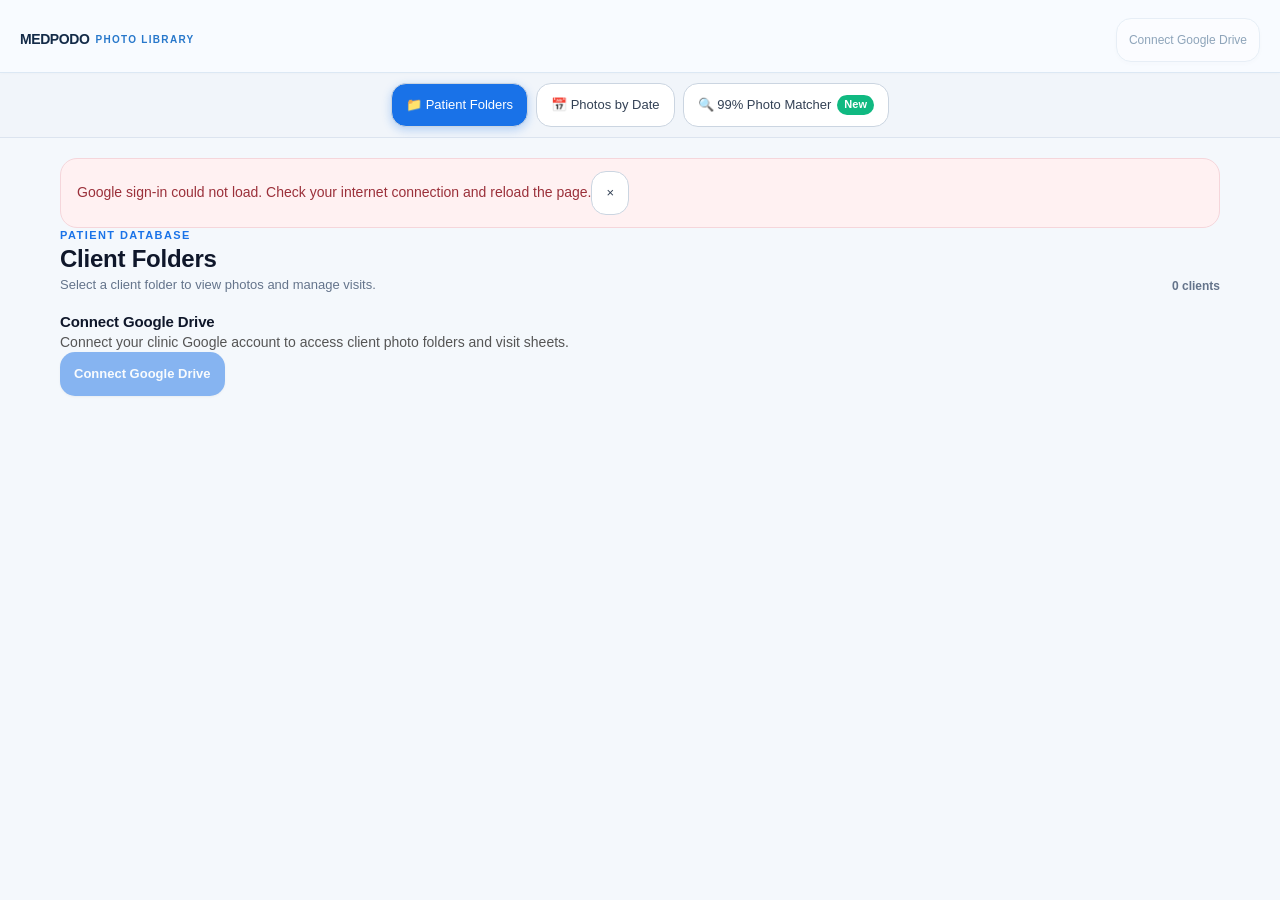
==== commit a926ac60: "Always show top navigation tabs and bust cache on mobile Safari" ====
--- a/index.html
+++ b/index.html
@@ -4,9 +4,9 @@
     <meta charset="UTF-8" />
     <meta name="viewport" content="width=device-width, initial-scale=1.0" />
     <title>MedPodo · Client Photo Library</title>
-    <script type="module" crossorigin src="/assets/index-BTfVmgkx.js"></script>
-    <link rel="stylesheet" crossorigin href="/assets/index-g8vMLizd.css">
-    <link rel="stylesheet" crossorigin href="/assets/features.css">
+    <script type="module" crossorigin src="/assets/index-BTfVmgkx.js?v=2"></script>
+    <link rel="stylesheet" crossorigin href="/assets/index-g8vMLizd.css?v=2">
+    <link rel="stylesheet" crossorigin href="/assets/features.css?v=2">
   </head>
   <body>
     <div id="root"></div>
